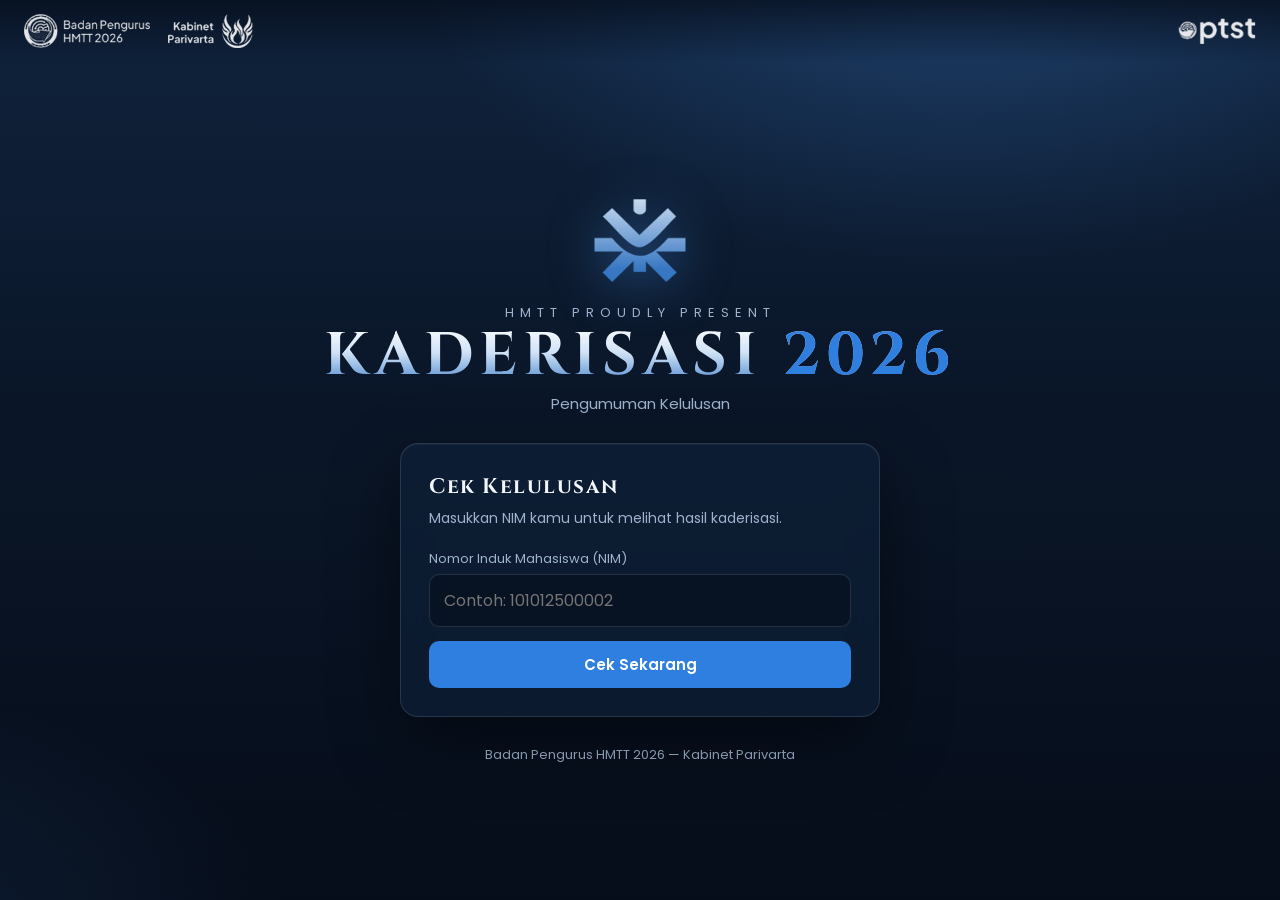
==== docs/index.html @ d51ef58f "Tambah versi statis untuk GitHub Pages (docs/) Browser peserta membaca Google Sheet langsung (CORS d" ====
<!doctype html>
<html lang="id">
<head>
  <meta charset="utf-8">
  <meta name="viewport" content="width=device-width, initial-scale=1">
  <title>Cek Kelulusan Kaderisasi 2026</title>
  <meta name="description" content="Pengumuman kelulusan Kaderisasi HMTT 2026">
  <link rel="icon" type="image/png" href="img/asterisk.png">
  <link rel="preconnect" href="https://fonts.googleapis.com">
  <link href="https://fonts.googleapis.com/css2?family=Cinzel:wght@500;700&family=Poppins:wght@400;500;600&display=swap" rel="stylesheet">
  <link rel="stylesheet" href="style.css">
</head>
<body>
  <nav class="partners">
    <div class="group">
      <img src="img/hmtt.png" alt="Badan Pengurus HMTT 2026">
      <img src="img/parivarta.png" alt="Kabinet Parivarta">
    </div>
    <img class="optst" src="img/optst.png" alt="optst">
  </nav>

  <main class="page">
    <header class="brand">
      <img class="logo" src="img/asterisk.png" alt="Logo Kaderisasi">
      <div class="eyebrow">HMTT Proudly Present</div>
      <h1>KADERISASI <span class="year">2026</span></h1>
      <p>Pengumuman Kelulusan</p>
    </header>

    <section class="card">
      <h2>Cek Kelulusan</h2>
      <p class="sub">Masukkan NIM kamu untuk melihat hasil kaderisasi.</p>

      <form id="cekForm" autocomplete="off">
        <label for="nim">Nomor Induk Mahasiswa (NIM)</label>
        <input type="text" id="nim" name="nim" placeholder="Contoh: 101012500002" required maxlength="30" inputmode="numeric">
        <button type="submit" class="btn btn-primary btn-block" id="cekBtn">Cek Sekarang</button>
      </form>

      <div id="result" class="result hidden" aria-live="polite"></div>
    </section>

    <footer class="footer">Badan Pengurus HMTT 2026 &mdash; Kabinet Parivarta</footer>
  </main>

  <script src="config.js"></script>
  <script src="app.js"></script>
</body>
</html>
---- docs/style.css ----
/* Palet: navy & biru baja dari feed HMTT */
:root {
  --navy-900: #060d1a;
  --navy-800: #0a1628;
  --navy-700: #10233d;
  --steel: #1f4f86;
  --blue: #3a7bc8;
  --ice: #cfe2f6;
  --accent: #2f7fe0;
  --accent-hover: #4a94f0;
  --card: rgba(16, 35, 61, 0.55);
  --border: rgba(207, 226, 246, 0.14);
  --text: #f2f6fc;
  --muted: #9fb3cc;
  --success: #4fc3a1;
  --danger: #ff6b6b;
  --radius: 18px;
  --serif: "Cinzel", "Trajan Pro", Georgia, serif;
}

* { box-sizing: border-box; margin: 0; padding: 0; }

body {
  font-family: "Poppins", system-ui, -apple-system, "Segoe UI", sans-serif;
  color: var(--text);
  background:
    radial-gradient(900px 520px at 75% -5%, rgba(58, 123, 200, 0.35) 0%, transparent 60%),
    radial-gradient(700px 420px at -10% 105%, rgba(58, 123, 200, 0.14) 0%, transparent 60%),
    linear-gradient(180deg, var(--navy-700) 0%, var(--navy-800) 45%, var(--navy-900) 100%);
  background-attachment: fixed;
  min-height: 100vh;
  line-height: 1.5;
}

a { color: var(--ice); }

/* ------------------------------------------------ partner bar */
.partners {
  position: fixed;
  top: 0; left: 0; right: 0;
  display: flex;
  align-items: center;
  justify-content: space-between;
  padding: 14px 24px;
  z-index: 5;
  background: linear-gradient(180deg, rgba(6, 13, 26, 0.75), transparent);
}
.partners .group { display: flex; align-items: center; gap: 18px; }
.partners img { height: 34px; width: auto; opacity: .92; }
.partners img.optst { height: 26px; }

/* ------------------------------------------------ public page */
.page {
  min-height: 100vh;
  display: flex;
  flex-direction: column;
  align-items: center;
  justify-content: center;
  padding: 96px 16px 32px;
}

.brand { text-align: center; margin-bottom: 28px; }
.brand .logo {
  width: 92px;
  height: auto;
  filter: drop-shadow(0 6px 24px rgba(58, 123, 200, 0.6));
  animation: float 5s ease-in-out infinite;
}
.brand .eyebrow {
  margin-top: 14px;
  font-size: 13px;
  letter-spacing: 6px;
  text-transform: uppercase;
  color: var(--muted);
}
.brand h1 {
  font-family: var(--serif);
  font-size: clamp(36px, 8vw, 60px);
  font-weight: 700;
  letter-spacing: 6px;
  line-height: 1.1;
  background: linear-gradient(180deg, #ffffff 0%, var(--ice) 45%, var(--blue) 100%);
  -webkit-background-clip: text;
  background-clip: text;
  color: transparent;
}
.brand h1 .year { color: var(--accent); -webkit-text-fill-color: var(--accent); }
.brand p { color: var(--muted); font-size: 15px; margin-top: 4px; }

@keyframes float { 50% { transform: translateY(-6px); } }
@keyframes spin { to { transform: rotate(360deg); } }

.card {
  width: 100%;
  max-width: 480px;
  background: var(--card);
  border: 1px solid var(--border);
  border-radius: var(--radius);
  padding: 28px;
  backdrop-filter: blur(14px);
  box-shadow: 0 24px 70px rgba(0, 0, 0, 0.45), inset 0 1px 0 rgba(255, 255, 255, 0.05);
}

.card h2 { font-family: var(--serif); font-size: 21px; letter-spacing: 1.5px; margin-bottom: 4px; }
.card .sub { color: var(--muted); font-size: 14px; margin-bottom: 20px; }

label { display: block; font-size: 13px; color: var(--muted); margin-bottom: 6px; }

input[type="text"], input[type="password"], input[type="url"], input[type="search"] {
  width: 100%;
  padding: 13px 14px;
  border-radius: 10px;
  border: 1px solid var(--border);
  background: rgba(6, 13, 26, 0.55);
  color: var(--text);
  font-size: 16px;
  font-family: inherit;
  outline: none;
  transition: border-color .2s, box-shadow .2s;
}
input:focus { border-color: var(--blue); box-shadow: 0 0 0 3px rgba(58, 123, 200, 0.25); }

.btn {
  display: inline-flex;
  align-items: center;
  justify-content: center;
  gap: 8px;
  padding: 12px 18px;
  border: none;
  border-radius: 10px;
  font-family: inherit;
  font-size: 15px;
  font-weight: 600;
  cursor: pointer;
  text-decoration: none;
  transition: transform .1s, background .2s, opacity .2s;
}
.btn:active { transform: scale(.98); }
.btn:disabled { opacity: .6; cursor: wait; }
.btn-primary { background: var(--accent); color: #fff; }
.btn-primary:hover { background: var(--accent-hover); }
.btn-ghost { background: transparent; color: var(--text); border: 1px solid var(--border); }
.btn-ghost:hover { border-color: var(--ice); }
.btn-danger { background: var(--danger); color: #fff; }
.btn-success { background: linear-gradient(135deg, var(--steel), var(--blue)); color: #fff; }
.btn-block { width: 100%; margin-top: 14px; }
.btn-sm { padding: 7px 12px; font-size: 13px; }

.spinner {
  width: 16px; height: 16px;
  border: 2px solid currentColor;
  border-right-color: transparent;
  border-radius: 50%;
  animation: spin .7s linear infinite;
}

/* result */
.result {
  margin-top: 22px;
  padding: 22px;
  border-radius: 12px;
  text-align: center;
  animation: pop .35s ease;
}
.result.hidden { display: none; }
.result .icon { font-size: 44px; line-height: 1; margin-bottom: 8px; }
.result h3 { font-family: var(--serif); font-size: 19px; letter-spacing: 1px; margin-bottom: 6px; }
.result p { color: var(--muted); font-size: 14px; }
.result.lulus {
  background: linear-gradient(160deg, rgba(58, 123, 200, .22), rgba(31, 79, 134, .12));
  border: 1px solid rgba(207, 226, 246, .45);
}
.result.lulus h3 { color: #fff; }
.result.lulus .btn { background: var(--accent); }
.result.lulus .btn:hover { background: var(--accent-hover); }
.result.gagal { background: rgba(255, 107, 107, .08); border: 1px solid rgba(255, 107, 107, .45); }
.result.gagal h3 { color: var(--danger); }
.result.error { background: rgba(58, 123, 200, .08); border: 1px solid rgba(58, 123, 200, .45); }
.result.error h3 { color: var(--accent); }
.result .btn { margin-top: 16px; }

@keyframes pop { from { opacity: 0; transform: translateY(8px) scale(.98); } }

.footer { margin-top: 28px; color: var(--muted); font-size: 13px; text-align: center; }

/* ------------------------------------------------ admin */
.admin-wrap { max-width: 1100px; margin: 0 auto; padding: 24px 16px 60px; }
.topbar {
  display: flex; align-items: center; justify-content: space-between;
  flex-wrap: wrap; gap: 12px; margin-bottom: 20px;
}
.topbar h1 { font-family: var(--serif); font-size: 22px; letter-spacing: 1px; display: flex; align-items: center; gap: 12px; }
.topbar h1 img { height: 36px; }
.grid { display: grid; grid-template-columns: repeat(auto-fit, minmax(300px, 1fr)); gap: 16px; margin-bottom: 16px; }
.admin-wrap .card { max-width: none; padding: 22px; }
.form-row { margin-bottom: 12px; }
.stat { font-family: var(--serif); font-size: 40px; font-weight: 700; color: var(--accent); }
.hint { color: var(--muted); font-size: 12px; margin-top: 8px; }
.hint code { background: rgba(0,0,0,.3); padding: 2px 6px; border-radius: 4px; }

.flash { padding: 12px 14px; border-radius: 10px; margin-bottom: 12px; font-size: 14px; }
.flash.success { background: rgba(79, 195, 161, .14); border: 1px solid rgba(79, 195, 161, .5); }
.flash.error { background: rgba(255, 107, 107, .14); border: 1px solid rgba(255, 107, 107, .5); }

.table-wrap { overflow-x: auto; }
table { width: 100%; border-collapse: collapse; font-size: 14px; }
th, td { text-align: left; padding: 10px; border-bottom: 1px solid var(--border); vertical-align: middle; }
th { color: var(--muted); font-weight: 500; font-size: 12px; text-transform: uppercase; letter-spacing: .5px; }
td.link { max-width: 260px; overflow: hidden; text-overflow: ellipsis; white-space: nowrap; }
td.actions { white-space: nowrap; }
td.actions form { display: inline; }
.search { display: flex; gap: 8px; margin-bottom: 12px; }
.empty { text-align: center; color: var(--muted); padding: 24px; }

dialog {
  margin: auto;
  border: 1px solid var(--border);
  border-radius: var(--radius);
  background: var(--navy-700);
  color: var(--text);
  padding: 22px;
  width: min(460px, calc(100% - 32px));
}
dialog::backdrop { background: rgba(0, 0, 0, .6); }
dialog .actions { display: flex; gap: 8px; justify-content: flex-end; margin-top: 8px; }

/* ------------------------------------------------ mobile */
@media (max-width: 560px) {
  .partners { padding: 10px 16px; }
  .partners .group { gap: 10px; }
  .partners img { height: 24px; }
  .partners img.optst { height: 18px; }
  .page { padding-top: 76px; }
  .card { padding: 22px; }
}
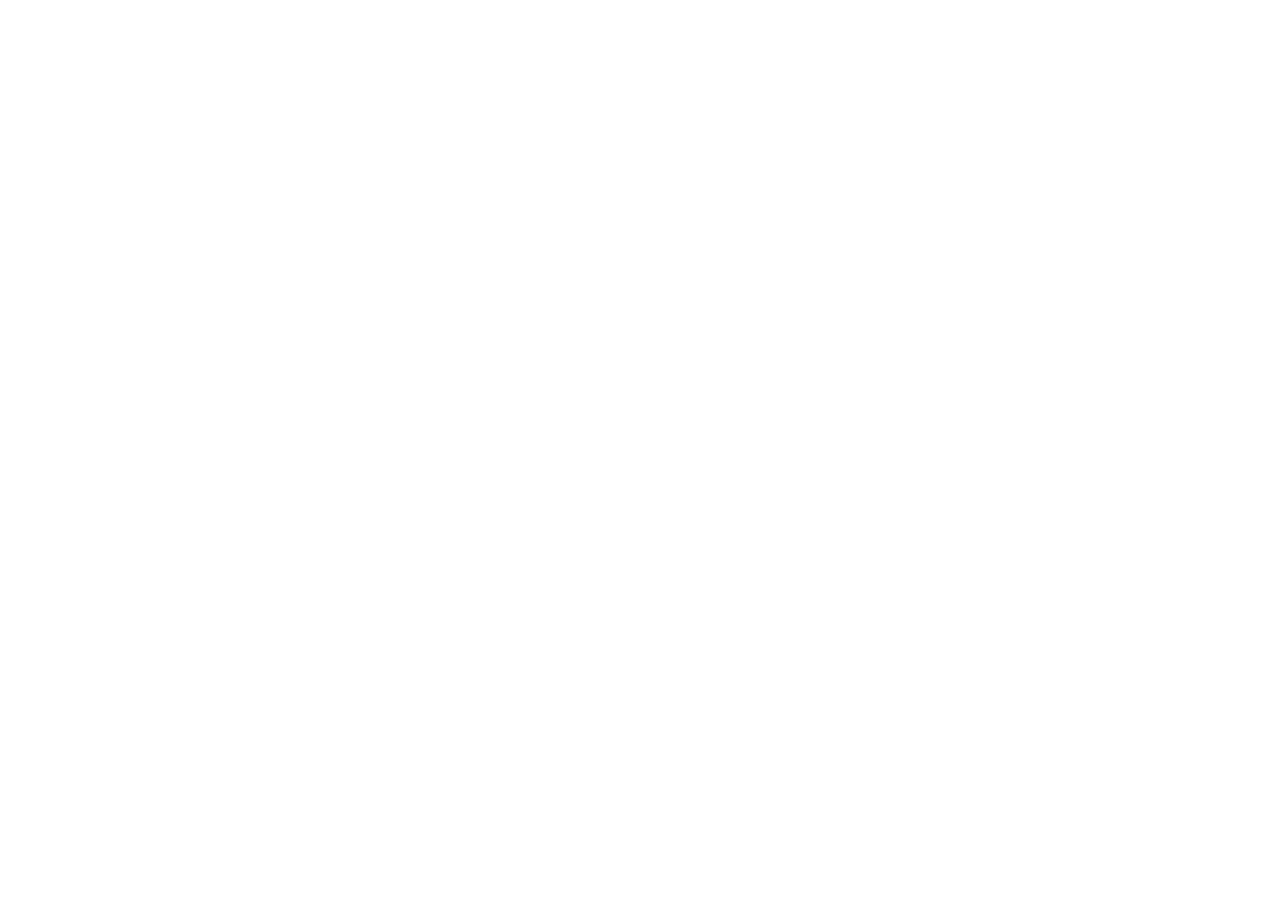
==== commit 13be18b8: "chore: security hardening and remove fallback configuration" ====
--- a/docs/index.html
+++ b/docs/index.html
@@ -3,47 +3,12 @@
 <head>
   <meta charset="utf-8">
   <meta name="viewport" content="width=device-width, initial-scale=1">
-  <title>Cek Kelulusan Kaderisasi 2026</title>
-  <meta name="description" content="Pengumuman kelulusan Kaderisasi HMTT 2026">
-  <link rel="icon" type="image/png" href="img/asterisk.png">
-  <link rel="preconnect" href="https://fonts.googleapis.com">
-  <link href="https://fonts.googleapis.com/css2?family=Cinzel:wght@500;700&family=Poppins:wght@400;500;600&display=swap" rel="stylesheet">
-  <link rel="stylesheet" href="style.css">
+  <title>Cek Kelulusan Kaderisasi HMTT 2026</title>
+  <meta http-equiv="refresh" content="0; url=https://kaderisasi-hmtt.fhanmazaya.my.id/">
+  <link rel="canonical" href="https://kaderisasi-hmtt.fhanmazaya.my.id/">
+  <script>window.location.replace("https://kaderisasi-hmtt.fhanmazaya.my.id/");</script>
 </head>
 <body>
-  <nav class="partners">
-    <div class="group">
-      <img src="img/hmtt.png" alt="Badan Pengurus HMTT 2026">
-      <img src="img/parivarta.png" alt="Kabinet Parivarta">
-    </div>
-    <img class="optst" src="img/optst.png" alt="optst">
-  </nav>
-
-  <main class="page">
-    <header class="brand">
-      <img class="logo" src="img/asterisk.png" alt="Logo Kaderisasi">
-      <div class="eyebrow">HMTT Proudly Present</div>
-      <h1>KADERISASI <span class="year">2026</span></h1>
-      <p>Pengumuman Kelulusan</p>
-    </header>
-
-    <section class="card">
-      <h2>Cek Kelulusan</h2>
-      <p class="sub">Masukkan NIM kamu untuk melihat hasil kaderisasi.</p>
-
-      <form id="cekForm" autocomplete="off">
-        <label for="nim">Nomor Induk Mahasiswa (NIM)</label>
-        <input type="text" id="nim" name="nim" placeholder="Contoh: 101012500002" required maxlength="30" inputmode="numeric">
-        <button type="submit" class="btn btn-primary btn-block" id="cekBtn">Cek Sekarang</button>
-      </form>
-
-      <div id="result" class="result hidden" aria-live="polite"></div>
-    </section>
-
-    <footer class="footer">Badan Pengurus HMTT 2026 &mdash; Kabinet Parivarta</footer>
-  </main>
-
-  <script src="config.js"></script>
-  <script src="app.js"></script>
+  <p>Mengalihkan ke <a href="https://kaderisasi-hmtt.fhanmazaya.my.id/">portal resmi Cek Kelulusan Kaderisasi HMTT 2026</a>...</p>
 </body>
 </html>
